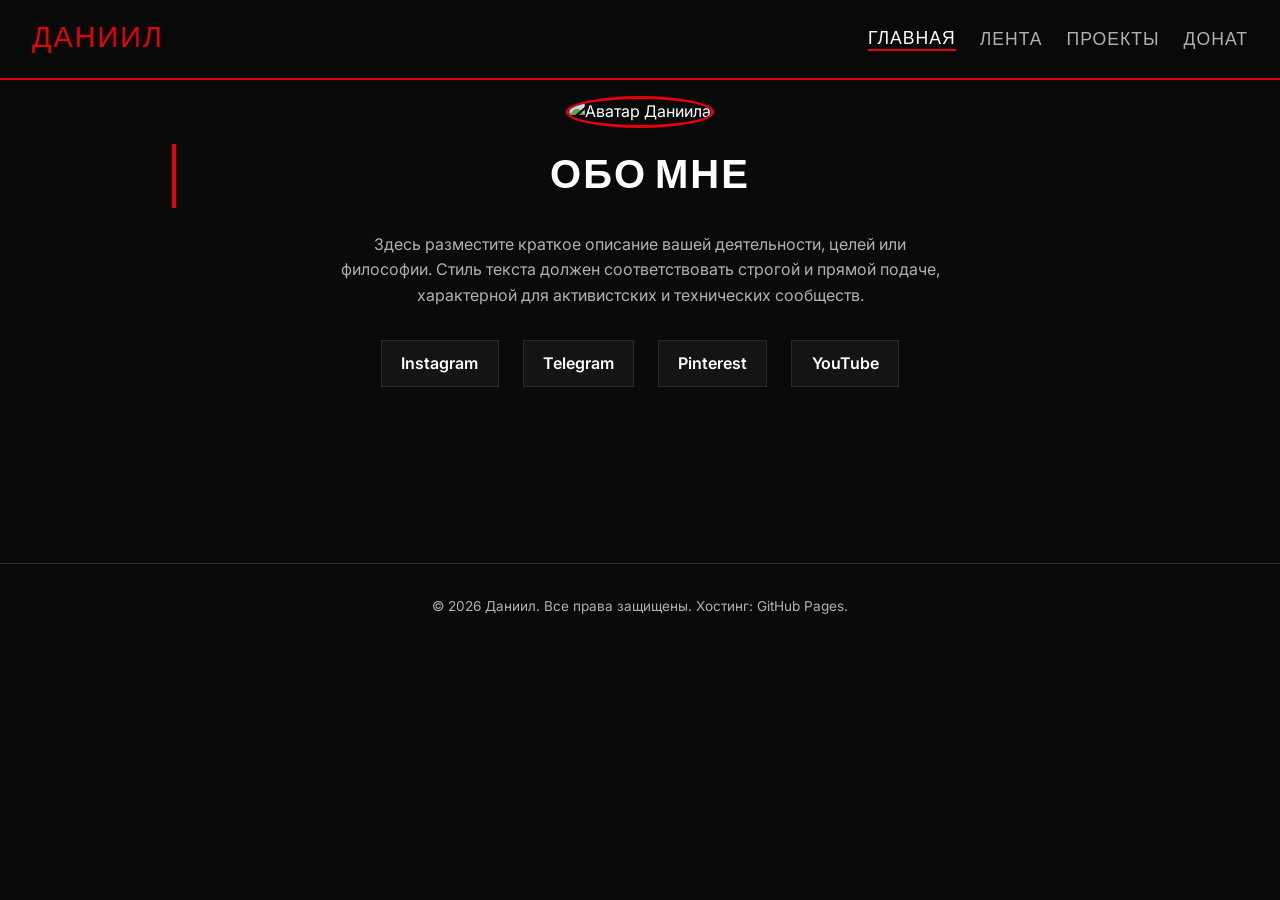
==== index.html @ aa6d2a46 "Create index.html" ====
<!DOCTYPE html>
<html lang="ru">
<head>
  <meta charset="UTF-8">
  <meta name="viewport" content="width=device-width, initial-scale=1.0">
  <title>Даниил | Официальный сайт</title>
  <link rel="preconnect" href="https://fonts.googleapis.com">
  <link href="https://fonts.googleapis.com/css2?family=Bebas+Neue&family=Inter:wght@400;600&display=swap" rel="stylesheet">
  <style>
    :root {
      --bg-primary: #0a0a0a;
      --bg-secondary: #141414;
      --text-primary: #ffffff;
      --text-secondary: #b0b0b0;
      --accent: #e3000f; /* Фирменный красный, близкий к Sea Shepherd */
      --border: #2a2a2a;
      --font-heading: 'Bebas Neue', Impact, sans-serif;
      --font-body: 'Inter', system-ui, sans-serif;
    }

    * { margin: 0; padding: 0; box-sizing: border-box; }
    body {
      background: var(--bg-primary);
      color: var(--text-primary);
      font-family: var(--font-body);
      line-height: 1.6;
      -webkit-font-smoothing: antialiased;
    }

    /* Навигация */
    nav {
      position: fixed; top: 0; left: 0; right: 0; z-index: 100;
      background: rgba(10,10,10,0.95);
      border-bottom: 2px solid var(--accent);
      padding: 1rem 2rem;
      display: flex; justify-content: space-between; align-items: center;
    }
    .logo { font-family: var(--font-heading); font-size: 1.8rem; letter-spacing: 2px; color: var(--accent); text-transform: uppercase; }
    .nav-links { display: flex; gap: 1.5rem; }
    .nav-btn {
      background: none; border: none; color: var(--text-secondary);
      font-family: var(--font-heading); font-size: 1.1rem; letter-spacing: 1px;
      cursor: pointer; text-transform: uppercase; transition: color 0.2s;
    }
    .nav-btn:hover, .nav-btn.active { color: var(--text-primary); border-bottom: 2px solid var(--accent); }

    /* Основной контент */
    main { padding: 6rem 2rem 4rem; max-width: 1000px; margin: 0 auto; }
    section { display: none; animation: fadeIn 0.3s ease; }
    section.active { display: block; }
    @keyframes fadeIn { from { opacity: 0; transform: translateY(8px); } to { opacity: 1; transform: translateY(0); } }

    h1, h2 { font-family: var(--font-heading); text-transform: uppercase; letter-spacing: 2px; margin-bottom: 1.5rem; }
    h1 { font-size: 2.5rem; border-left: 4px solid var(--accent); padding-left: 1rem; }
    h2 { font-size: 2rem; color: var(--accent); }

    /* Страница 1: Главная */
    .profile { text-align: center; margin-bottom: 3rem; }
    .avatar {
      width: 160px; height: 160px; border-radius: 50%; object-fit: cover;
      border: 3px solid var(--accent); margin-bottom: 1rem;
    }
    .bio { max-width: 600px; margin: 0 auto 2rem; color: var(--text-secondary); }
    .socials { display: flex; justify-content: center; gap: 1.5rem; flex-wrap: wrap; }
    .social-link {
      display: inline-flex; align-items: center; gap: 0.5rem;
      padding: 0.6rem 1.2rem; background: var(--bg-secondary);
      border: 1px solid var(--border); color: var(--text-primary);
      text-decoration: none; font-weight: 600; transition: all 0.2s;
    }
    .social-link:hover { background: var(--accent); border-color: var(--accent); }

    /* Страница 2: Лента */
    .feed-container { display: grid; gap: 1.5rem; }
    .post { background: var(--bg-secondary); padding: 1.5rem; border-left: 3px solid var(--border); transition: border-color 0.2s; }
    .post:hover { border-left-color: var(--accent); }
    .post-date { color: var(--accent); font-size: 0.85rem; margin-bottom: 0.5rem; font-weight: 600; }
    .post-text { color: var(--text-secondary); }
    .feed-status { text-align: center; color: var(--text-secondary); padding: 2rem; }

    /* Страница 3: Проекты */
    .projects-grid { display: grid; grid-template-columns: repeat(auto-fit, minmax(280px, 1fr)); gap: 2rem; }
    .project-card { background: var(--bg-secondary); border: 1px solid var(--border); overflow: hidden; }
    .project-cover { width: 100%; height: 180px; background: #1a1a1a; display: flex; align-items: center; justify-content: center; color: var(--text-secondary); }
    .project-content { padding: 1.2rem; }
    .project-title { font-size: 1.3rem; margin-bottom: 0.5rem; color: var(--text-primary); }
    .project-desc { color: var(--text-secondary); font-size: 0.95rem; margin-bottom: 1rem; }
    .download-btn {
      display: inline-block; padding: 0.6rem 1rem; background: var(--accent);
      color: #fff; text-decoration: none; font-weight: 600; text-transform: uppercase;
      letter-spacing: 1px; transition: opacity 0.2s;
    }
    .download-btn:hover { opacity: 0.85; }

    /* Страница 4: Донат */
    .donate-wrapper { text-align: center; max-width: 500px; margin: 0 auto; }
    .qr-container {
      width: 280px; height: 280px; background: #fff; padding: 1rem;
      margin: 1.5rem auto; border: 2px solid var(--accent);
    }
    .qr-container img { width: 100%; height: 100%; object-fit: contain; }
    .donate-note { color: var(--text-secondary); font-size: 0.9rem; margin-top: 1rem; }

    footer { text-align: center; padding: 2rem; color: var(--text-secondary); border-top: 1px solid var(--border); margin-top: 4rem; font-size: 0.85rem; }

    @media (max-width: 600px) {
      nav { flex-direction: column; gap: 0.8rem; padding: 1rem; }
      .nav-links { gap: 1rem; flex-wrap: wrap; justify-content: center; }
      main { padding: 8rem 1rem 3rem; }
    }
  </style>
</head>
<body>
  <nav>
    <div class="logo">Даниил</div>
    <div class="nav-links">
      <button class="nav-btn active" data-target="home">Главная</button>
      <button class="nav-btn" data-target="feed">Лента</button>
      <button class="nav-btn" data-target="projects">Проекты</button>
      <button class="nav-btn" data-target="donate">Донат</button>
    </div>
  </nav>

  <main>
    <!-- 1. Главная -->
    <section id="home" class="active">
      <div class="profile">
        <img src="avatar.jpg" alt="Аватар Даниила" class="avatar">
        <h1>Обо мне</h1>
        <p class="bio">Здесь разместите краткое описание вашей деятельности, целей или философии. Стиль текста должен соответствовать строгой и прямой подаче, характерной для активистских и технических сообществ.</p>
        <div class="socials">
          <a href="https://instagram.com/ваш_ник" class="social-link" target="_blank" rel="noopener">Instagram</a>
          <a href="https://t.me/ваш_ник" class="social-link" target="_blank" rel="noopener">Telegram</a>
          <a href="https://pinterest.com/ваш_ник" class="social-link" target="_blank" rel="noopener">Pinterest</a>
          <a href="https://youtube.com/@ваш_ник" class="social-link" target="_blank" rel="noopener">YouTube</a>
        </div>
      </div>
    </section>

    <!-- 2. Лента -->
    <section id="feed">
      <h2>Публикации</h2>
      <div id="feed-container" class="feed-container">
        <div class="feed-status">Загрузка публикаций...</div>
      </div>
    </section>

    <!-- 3. Проекты -->
    <section id="projects">
      <h2>Проекты</h2>
      <div class="projects-grid">
        <article class="project-card">
          <div class="project-cover">Обложка проекта 1</div>
          <div class="project-content">
            <h3 class="project-title">Название проекта</h3>
            <p class="project-desc">Краткое описание функционала, технологий и целей проекта.</p>
            <a href="ссылка_на_архив.zip" class="download-btn" download>Скачать</a>
          </div>
        </article>
        <article class="project-card">
          <div class="project-cover">Обложка проекта 2</div>
          <div class="project-content">
            <h3 class="project-title">Название проекта</h3>
            <p class="project-desc">Описание второго проекта. Замените заглушки на реальные данные.</p>
            <a href="ссылка_на_архив.zip" class="download-btn" download>Скачать</a>
          </div>
        </article>
      </div>
    </section>

    <!-- 4. Донат -->
    <section id="donate">
      <h2>Поддержать проект</h2>
      <div class="donate-wrapper">
        <p>Сканируйте QR-код для отправки произвольной или фиксированной суммы. Платёж обрабатывается через защищённый шлюз.</p>
        <div class="qr-container">
          <img src="qr-placeholder.png" alt="QR-код для доната">
        </div>
        <p class="donate-note">Если QR не отображается, замените файл <code>qr-placeholder.png</code> в корне репозитория на сгенерированный код вашей платёжной ссылки.</p>
      </div>
    </section>
  </main>

  <footer>
    &copy; <span id="year"></span> Даниил. Все права защищены. Хостинг: GitHub Pages.
  </footer>

  <script>
    // Навигация
    document.querySelectorAll('.nav-btn').forEach(btn => {
      btn.addEventListener('click', () => {
        document.querySelectorAll('.nav-btn').forEach(b => b.classList.remove('active'));
        document.querySelectorAll('section').forEach(s => s.classList.remove('active'));
        btn.classList.add('active');
        document.getElementById(btn.dataset.target).classList.add('active');
      });
    });

    // Год в футере
    document.getElementById('year').textContent = new Date().getFullYear();

    // Загрузка ленты из Telegram (через RSS2JSON)
    // ЗАМЕНИТЕ 'ваш_ник' на username публичного Telegram-канала
    const TG_USERNAME = 'ваш_ник';
    const RSS_URL = `https://api.rss2json.com/v1/api.json?rss_url=https://t.me/s/${TG_USERNAME}`;

    async function loadFeed() {
      const container = document.getElementById('feed-container');
      try {
        const res = await fetch(RSS_URL);
        const data = await res.json();
        if (data.status !== 'ok' || !data.items?.length) throw new Error('Нет данных');
        
        container.innerHTML = '';
        data.items.slice(0, 10).forEach(post => {
          const el = document.createElement('article');
          el.className = 'post';
          el.innerHTML = `
            <div class="post-date">${new Date(post.pubDate).toLocaleDateString('ru-RU')}</div>
            <div class="post-text">${post.description?.replace(/<[^>]*>/g, '').slice(0, 250)}...</div>
          `;
          container.appendChild(el);
        });
      } catch (e) {
        container.innerHTML = `<div class="feed-status">Не удалось загрузить ленту. Убедитесь, что канал "${TG_USERNAME}" публичный, или используйте статический JSON.</div>`;
        console.error('Feed error:', e);
      }
    }

    // Раскомментируйте строку ниже для активации загрузки:
    // loadFeed();
  </script>
</body>
</html>
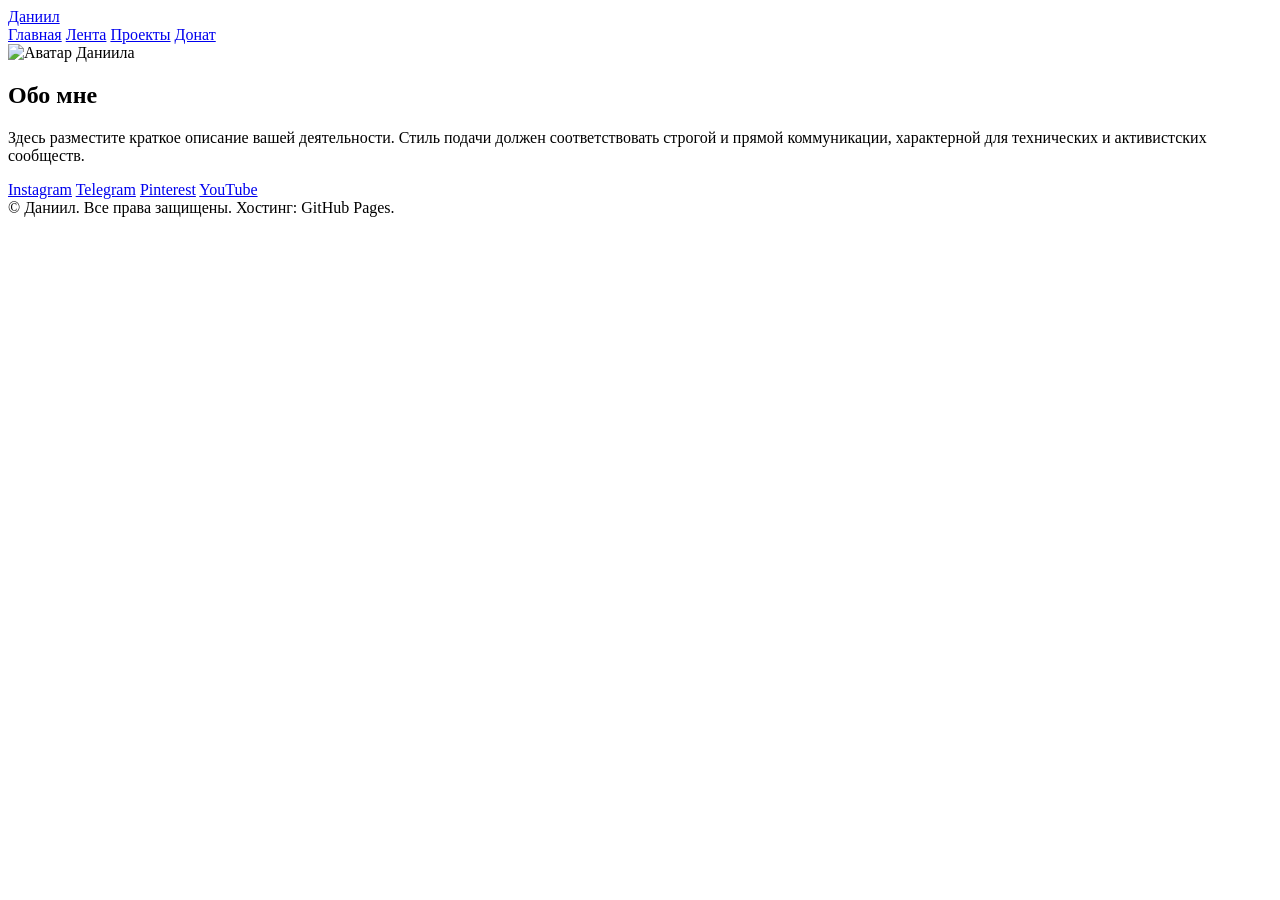
==== commit d6ffcf58: "Update index.html" ====
--- a/index.html
+++ b/index.html
@@ -3,232 +3,38 @@
 <head>
   <meta charset="UTF-8">
   <meta name="viewport" content="width=device-width, initial-scale=1.0">
-  <title>Даниил | Официальный сайт</title>
+  <title>Даниил | Главная</title>
+  <link rel="stylesheet" href="style.css">
   <link rel="preconnect" href="https://fonts.googleapis.com">
   <link href="https://fonts.googleapis.com/css2?family=Bebas+Neue&family=Inter:wght@400;600&display=swap" rel="stylesheet">
-  <style>
-    :root {
-      --bg-primary: #0a0a0a;
-      --bg-secondary: #141414;
-      --text-primary: #ffffff;
-      --text-secondary: #b0b0b0;
-      --accent: #e3000f; /* Фирменный красный, близкий к Sea Shepherd */
-      --border: #2a2a2a;
-      --font-heading: 'Bebas Neue', Impact, sans-serif;
-      --font-body: 'Inter', system-ui, sans-serif;
-    }
-
-    * { margin: 0; padding: 0; box-sizing: border-box; }
-    body {
-      background: var(--bg-primary);
-      color: var(--text-primary);
-      font-family: var(--font-body);
-      line-height: 1.6;
-      -webkit-font-smoothing: antialiased;
-    }
-
-    /* Навигация */
-    nav {
-      position: fixed; top: 0; left: 0; right: 0; z-index: 100;
-      background: rgba(10,10,10,0.95);
-      border-bottom: 2px solid var(--accent);
-      padding: 1rem 2rem;
-      display: flex; justify-content: space-between; align-items: center;
-    }
-    .logo { font-family: var(--font-heading); font-size: 1.8rem; letter-spacing: 2px; color: var(--accent); text-transform: uppercase; }
-    .nav-links { display: flex; gap: 1.5rem; }
-    .nav-btn {
-      background: none; border: none; color: var(--text-secondary);
-      font-family: var(--font-heading); font-size: 1.1rem; letter-spacing: 1px;
-      cursor: pointer; text-transform: uppercase; transition: color 0.2s;
-    }
-    .nav-btn:hover, .nav-btn.active { color: var(--text-primary); border-bottom: 2px solid var(--accent); }
-
-    /* Основной контент */
-    main { padding: 6rem 2rem 4rem; max-width: 1000px; margin: 0 auto; }
-    section { display: none; animation: fadeIn 0.3s ease; }
-    section.active { display: block; }
-    @keyframes fadeIn { from { opacity: 0; transform: translateY(8px); } to { opacity: 1; transform: translateY(0); } }
-
-    h1, h2 { font-family: var(--font-heading); text-transform: uppercase; letter-spacing: 2px; margin-bottom: 1.5rem; }
-    h1 { font-size: 2.5rem; border-left: 4px solid var(--accent); padding-left: 1rem; }
-    h2 { font-size: 2rem; color: var(--accent); }
-
-    /* Страница 1: Главная */
-    .profile { text-align: center; margin-bottom: 3rem; }
-    .avatar {
-      width: 160px; height: 160px; border-radius: 50%; object-fit: cover;
-      border: 3px solid var(--accent); margin-bottom: 1rem;
-    }
-    .bio { max-width: 600px; margin: 0 auto 2rem; color: var(--text-secondary); }
-    .socials { display: flex; justify-content: center; gap: 1.5rem; flex-wrap: wrap; }
-    .social-link {
-      display: inline-flex; align-items: center; gap: 0.5rem;
-      padding: 0.6rem 1.2rem; background: var(--bg-secondary);
-      border: 1px solid var(--border); color: var(--text-primary);
-      text-decoration: none; font-weight: 600; transition: all 0.2s;
-    }
-    .social-link:hover { background: var(--accent); border-color: var(--accent); }
-
-    /* Страница 2: Лента */
-    .feed-container { display: grid; gap: 1.5rem; }
-    .post { background: var(--bg-secondary); padding: 1.5rem; border-left: 3px solid var(--border); transition: border-color 0.2s; }
-    .post:hover { border-left-color: var(--accent); }
-    .post-date { color: var(--accent); font-size: 0.85rem; margin-bottom: 0.5rem; font-weight: 600; }
-    .post-text { color: var(--text-secondary); }
-    .feed-status { text-align: center; color: var(--text-secondary); padding: 2rem; }
-
-    /* Страница 3: Проекты */
-    .projects-grid { display: grid; grid-template-columns: repeat(auto-fit, minmax(280px, 1fr)); gap: 2rem; }
-    .project-card { background: var(--bg-secondary); border: 1px solid var(--border); overflow: hidden; }
-    .project-cover { width: 100%; height: 180px; background: #1a1a1a; display: flex; align-items: center; justify-content: center; color: var(--text-secondary); }
-    .project-content { padding: 1.2rem; }
-    .project-title { font-size: 1.3rem; margin-bottom: 0.5rem; color: var(--text-primary); }
-    .project-desc { color: var(--text-secondary); font-size: 0.95rem; margin-bottom: 1rem; }
-    .download-btn {
-      display: inline-block; padding: 0.6rem 1rem; background: var(--accent);
-      color: #fff; text-decoration: none; font-weight: 600; text-transform: uppercase;
-      letter-spacing: 1px; transition: opacity 0.2s;
-    }
-    .download-btn:hover { opacity: 0.85; }
-
-    /* Страница 4: Донат */
-    .donate-wrapper { text-align: center; max-width: 500px; margin: 0 auto; }
-    .qr-container {
-      width: 280px; height: 280px; background: #fff; padding: 1rem;
-      margin: 1.5rem auto; border: 2px solid var(--accent);
-    }
-    .qr-container img { width: 100%; height: 100%; object-fit: contain; }
-    .donate-note { color: var(--text-secondary); font-size: 0.9rem; margin-top: 1rem; }
-
-    footer { text-align: center; padding: 2rem; color: var(--text-secondary); border-top: 1px solid var(--border); margin-top: 4rem; font-size: 0.85rem; }
-
-    @media (max-width: 600px) {
-      nav { flex-direction: column; gap: 0.8rem; padding: 1rem; }
-      .nav-links { gap: 1rem; flex-wrap: wrap; justify-content: center; }
-      main { padding: 8rem 1rem 3rem; }
-    }
-  </style>
 </head>
 <body>
   <nav>
-    <div class="logo">Даниил</div>
+    <a href="./" class="logo">Даниил</a>
     <div class="nav-links">
-      <button class="nav-btn active" data-target="home">Главная</button>
-      <button class="nav-btn" data-target="feed">Лента</button>
-      <button class="nav-btn" data-target="projects">Проекты</button>
-      <button class="nav-btn" data-target="donate">Донат</button>
+      <a href="./" class="nav-link nav-btn">Главная</a>
+      <a href="feed.html" class="nav-link nav-btn">Лента</a>
+      <a href="projects.html" class="nav-link nav-btn">Проекты</a>
+      <a href="donate.html" class="nav-link nav-btn">Донат</a>
     </div>
   </nav>
 
   <main>
-    <!-- 1. Главная -->
-    <section id="home" class="active">
-      <div class="profile">
-        <img src="avatar.jpg" alt="Аватар Даниила" class="avatar">
-        <h1>Обо мне</h1>
-        <p class="bio">Здесь разместите краткое описание вашей деятельности, целей или философии. Стиль текста должен соответствовать строгой и прямой подаче, характерной для активистских и технических сообществ.</p>
-        <div class="socials">
-          <a href="https://instagram.com/ваш_ник" class="social-link" target="_blank" rel="noopener">Instagram</a>
-          <a href="https://t.me/ваш_ник" class="social-link" target="_blank" rel="noopener">Telegram</a>
-          <a href="https://pinterest.com/ваш_ник" class="social-link" target="_blank" rel="noopener">Pinterest</a>
-          <a href="https://youtube.com/@ваш_ник" class="social-link" target="_blank" rel="noopener">YouTube</a>
-        </div>
-      </div>
-    </section>
-
-    <!-- 2. Лента -->
-    <section id="feed">
-      <h2>Публикации</h2>
-      <div id="feed-container" class="feed-container">
-        <div class="feed-status">Загрузка публикаций...</div>
-      </div>
-    </section>
-
-    <!-- 3. Проекты -->
-    <section id="projects">
-      <h2>Проекты</h2>
-      <div class="projects-grid">
-        <article class="project-card">
-          <div class="project-cover">Обложка проекта 1</div>
-          <div class="project-content">
-            <h3 class="project-title">Название проекта</h3>
-            <p class="project-desc">Краткое описание функционала, технологий и целей проекта.</p>
-            <a href="ссылка_на_архив.zip" class="download-btn" download>Скачать</a>
-          </div>
-        </article>
-        <article class="project-card">
-          <div class="project-cover">Обложка проекта 2</div>
-          <div class="project-content">
-            <h3 class="project-title">Название проекта</h3>
-            <p class="project-desc">Описание второго проекта. Замените заглушки на реальные данные.</p>
-            <a href="ссылка_на_архив.zip" class="download-btn" download>Скачать</a>
-          </div>
-        </article>
-      </div>
-    </section>
-
-    <!-- 4. Донат -->
-    <section id="donate">
-      <h2>Поддержать проект</h2>
-      <div class="donate-wrapper">
-        <p>Сканируйте QR-код для отправки произвольной или фиксированной суммы. Платёж обрабатывается через защищённый шлюз.</p>
-        <div class="qr-container">
-          <img src="qr-placeholder.png" alt="QR-код для доната">
-        </div>
-        <p class="donate-note">Если QR не отображается, замените файл <code>qr-placeholder.png</code> в корне репозитория на сгенерированный код вашей платёжной ссылки.</p>
+    <section class="profile">
+      <img src="avatar.jpg" alt="Аватар Даниила" class="avatar">
+      <h1>Обо мне</h1>
+      <p class="bio">Здесь разместите краткое описание вашей деятельности. Стиль подачи должен соответствовать строгой и прямой коммуникации, характерной для технических и активистских сообществ.</p>
+      <div class="socials">
+        <a href="#" class="social-link" data-target="instagram" target="_blank" rel="noopener">Instagram</a>
+        <a href="#" class="social-link" data-target="telegram" target="_blank" rel="noopener">Telegram</a>
+        <a href="#" class="social-link" data-target="pinterest" target="_blank" rel="noopener">Pinterest</a>
+        <a href="#" class="social-link" data-target="youtube" target="_blank" rel="noopener">YouTube</a>
       </div>
     </section>
   </main>
 
-  <footer>
-    &copy; <span id="year"></span> Даниил. Все права защищены. Хостинг: GitHub Pages.
-  </footer>
-
-  <script>
-    // Навигация
-    document.querySelectorAll('.nav-btn').forEach(btn => {
-      btn.addEventListener('click', () => {
-        document.querySelectorAll('.nav-btn').forEach(b => b.classList.remove('active'));
-        document.querySelectorAll('section').forEach(s => s.classList.remove('active'));
-        btn.classList.add('active');
-        document.getElementById(btn.dataset.target).classList.add('active');
-      });
-    });
-
-    // Год в футере
-    document.getElementById('year').textContent = new Date().getFullYear();
-
-    // Загрузка ленты из Telegram (через RSS2JSON)
-    // ЗАМЕНИТЕ 'ваш_ник' на username публичного Telegram-канала
-    const TG_USERNAME = 'ваш_ник';
-    const RSS_URL = `https://api.rss2json.com/v1/api.json?rss_url=https://t.me/s/${TG_USERNAME}`;
-
-    async function loadFeed() {
-      const container = document.getElementById('feed-container');
-      try {
-        const res = await fetch(RSS_URL);
-        const data = await res.json();
-        if (data.status !== 'ok' || !data.items?.length) throw new Error('Нет данных');
-        
-        container.innerHTML = '';
-        data.items.slice(0, 10).forEach(post => {
-          const el = document.createElement('article');
-          el.className = 'post';
-          el.innerHTML = `
-            <div class="post-date">${new Date(post.pubDate).toLocaleDateString('ru-RU')}</div>
-            <div class="post-text">${post.description?.replace(/<[^>]*>/g, '').slice(0, 250)}...</div>
-          `;
-          container.appendChild(el);
-        });
-      } catch (e) {
-        container.innerHTML = `<div class="feed-status">Не удалось загрузить ленту. Убедитесь, что канал "${TG_USERNAME}" публичный, или используйте статический JSON.</div>`;
-        console.error('Feed error:', e);
-      }
-    }
-
-    // Раскомментируйте строку ниже для активации загрузки:
-    // loadFeed();
-  </script>
+  <footer>&copy; <span id="year"></span> Даниил. Все права защищены. Хостинг: GitHub Pages.</footer>
+  <script src="settings.js"></script>
+  <script src="script.js"></script>
 </body>
 </html>
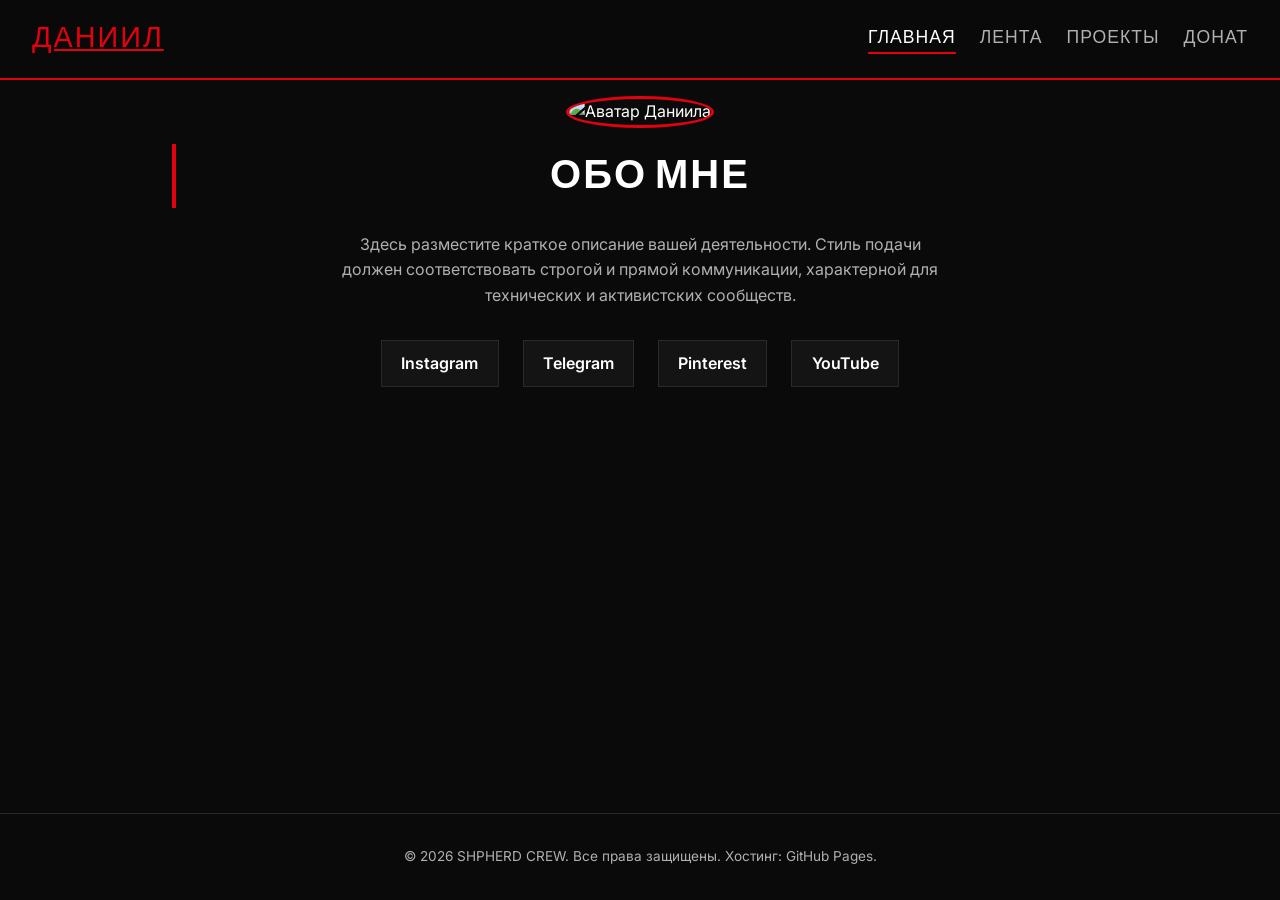
==== commit 0573c6ef: "Update index.html" ====
--- a/index.html
+++ b/index.html
@@ -33,7 +33,7 @@
     </section>
   </main>
 
-  <footer>&copy; <span id="year"></span> Даниил. Все права защищены. Хостинг: GitHub Pages.</footer>
+  <footer>&copy; <span id="year"></span> SHPHERD CREW. Все права защищены. Хостинг: GitHub Pages.</footer>
   <script src="settings.js"></script>
   <script src="script.js"></script>
 </body>
--- a/style.css
+++ b/style.css
@@ -0,0 +1,95 @@
+:root {
+  --bg-primary: #0a0a0a;
+  --bg-secondary: #141414;
+  --text-primary: #ffffff;
+  --text-secondary: #b0b0b0;
+  --accent: #e3000f; /* Sea Shepherd red */
+  --border: #2a2a2a;
+  --font-heading: 'Bebas Neue', Impact, sans-serif;
+  --font-body: 'Inter', system-ui, sans-serif;
+}
+
+* { margin: 0; padding: 0; box-sizing: border-box; }
+body {
+  background: var(--bg-primary);
+  color: var(--text-primary);
+  font-family: var(--font-body);
+  line-height: 1.6;
+  -webkit-font-smoothing: antialiased;
+  min-height: 100vh;
+  display: flex;
+  flex-direction: column;
+}
+
+nav {
+  position: fixed; top: 0; left: 0; right: 0; z-index: 100;
+  background: rgba(10,10,10,0.95);
+  border-bottom: 2px solid var(--accent);
+  padding: 1rem 2rem;
+  display: flex; justify-content: space-between; align-items: center;
+  backdrop-filter: blur(8px);
+}
+.logo { font-family: var(--font-heading); font-size: 1.8rem; letter-spacing: 2px; color: var(--accent); text-transform: uppercase; }
+.nav-links { display: flex; gap: 1.5rem; }
+.nav-btn {
+  background: none; border: none; color: var(--text-secondary);
+  font-family: var(--font-heading); font-size: 1.1rem; letter-spacing: 1px;
+  cursor: pointer; text-transform: uppercase; transition: color 0.2s;
+  text-decoration: none;
+}
+.nav-btn:hover, .nav-btn.active { color: var(--text-primary); border-bottom: 2px solid var(--accent); }
+
+main { flex: 1; padding: 6rem 2rem 4rem; max-width: 1000px; margin: 0 auto; width: 100%; }
+h1, h2 { font-family: var(--font-heading); text-transform: uppercase; letter-spacing: 2px; margin-bottom: 1.5rem; }
+h1 { font-size: 2.5rem; border-left: 4px solid var(--accent); padding-left: 1rem; }
+h2 { font-size: 2rem; color: var(--accent); }
+
+/* Главная */
+.profile { text-align: center; margin-bottom: 3rem; }
+.avatar { width: 160px; height: 160px; border-radius: 50%; object-fit: cover; border: 3px solid var(--accent); margin-bottom: 1rem; }
+.bio { max-width: 600px; margin: 0 auto 2rem; color: var(--text-secondary); }
+.socials { display: flex; justify-content: center; gap: 1.5rem; flex-wrap: wrap; }
+.social-link {
+  display: inline-flex; align-items: center; gap: 0.5rem;
+  padding: 0.6rem 1.2rem; background: var(--bg-secondary);
+  border: 1px solid var(--border); color: var(--text-primary);
+  text-decoration: none; font-weight: 600; transition: all 0.2s;
+}
+.social-link:hover { background: var(--accent); border-color: var(--accent); }
+
+/* Лента */
+.feed-container { display: grid; gap: 1.5rem; }
+.post { background: var(--bg-secondary); padding: 1.5rem; border-left: 3px solid var(--border); transition: border-color 0.2s; }
+.post:hover { border-left-color: var(--accent); }
+.post-date { color: var(--accent); font-size: 0.85rem; margin-bottom: 0.5rem; font-weight: 600; }
+.post-text { color: var(--text-secondary); }
+.feed-status { text-align: center; color: var(--text-secondary); padding: 2rem; }
+
+/* Проекты */
+.projects-grid { display: grid; grid-template-columns: repeat(auto-fit, minmax(280px, 1fr)); gap: 2rem; }
+.project-card { background: var(--bg-secondary); border: 1px solid var(--border); overflow: hidden; }
+.project-cover { width: 100%; height: 180px; background: #1a1a1a; display: flex; align-items: center; justify-content: center; color: var(--text-secondary); font-size: 0.9rem; }
+.project-cover img { width: 100%; height: 100%; object-fit: cover; }
+.project-content { padding: 1.2rem; }
+.project-title { font-size: 1.3rem; margin-bottom: 0.5rem; }
+.project-desc { color: var(--text-secondary); font-size: 0.95rem; margin-bottom: 1rem; }
+.download-btn {
+  display: inline-block; padding: 0.6rem 1rem; background: var(--accent);
+  color: #fff; text-decoration: none; font-weight: 600; text-transform: uppercase;
+  letter-spacing: 1px; transition: opacity 0.2s;
+}
+.download-btn:hover { opacity: 0.85; }
+
+/* Донат */
+.donate-wrapper { text-align: center; max-width: 500px; margin: 0 auto; }
+.qr-container { width: 280px; height: 280px; background: #fff; padding: 1rem; margin: 1.5rem auto; border: 2px solid var(--accent); }
+.qr-container img { width: 100%; height: 100%; object-fit: contain; }
+.donate-note { color: var(--text-secondary); font-size: 0.9rem; margin-top: 1rem; }
+
+footer { text-align: center; padding: 2rem; color: var(--text-secondary); border-top: 1px solid var(--border); margin-top: auto; font-size: 0.85rem; }
+
+@media (max-width: 600px) {
+  nav { flex-direction: column; gap: 0.8rem; padding: 1rem; }
+  .nav-links { gap: 1rem; flex-wrap: wrap; justify-content: center; }
+  main { padding: 8rem 1rem 3rem; }
+}
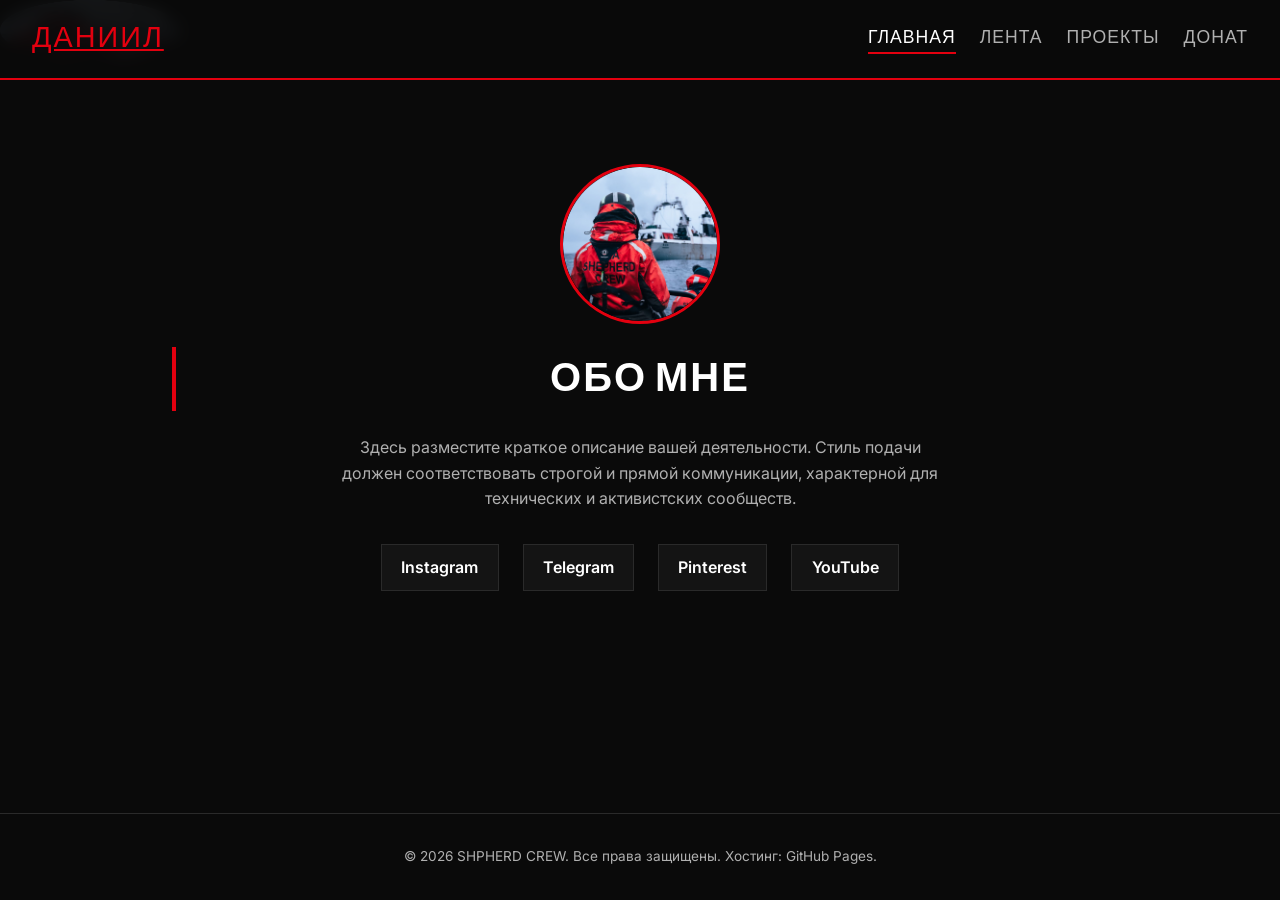
==== commit 1e0614b9: "Update index.html" ====
--- a/index.html
+++ b/index.html
@@ -8,6 +8,11 @@
   <link rel="preconnect" href="https://fonts.googleapis.com">
   <link href="https://fonts.googleapis.com/css2?family=Bebas+Neue&family=Inter:wght@400;600&display=swap" rel="stylesheet">
 </head>
+  
+  <header class="site-header">
+  <img src="avatar.jpg" alt="Даниил" width="180" height="60">
+</header>
+  
 <body>
   <nav>
     <a href="./" class="logo">Даниил</a>
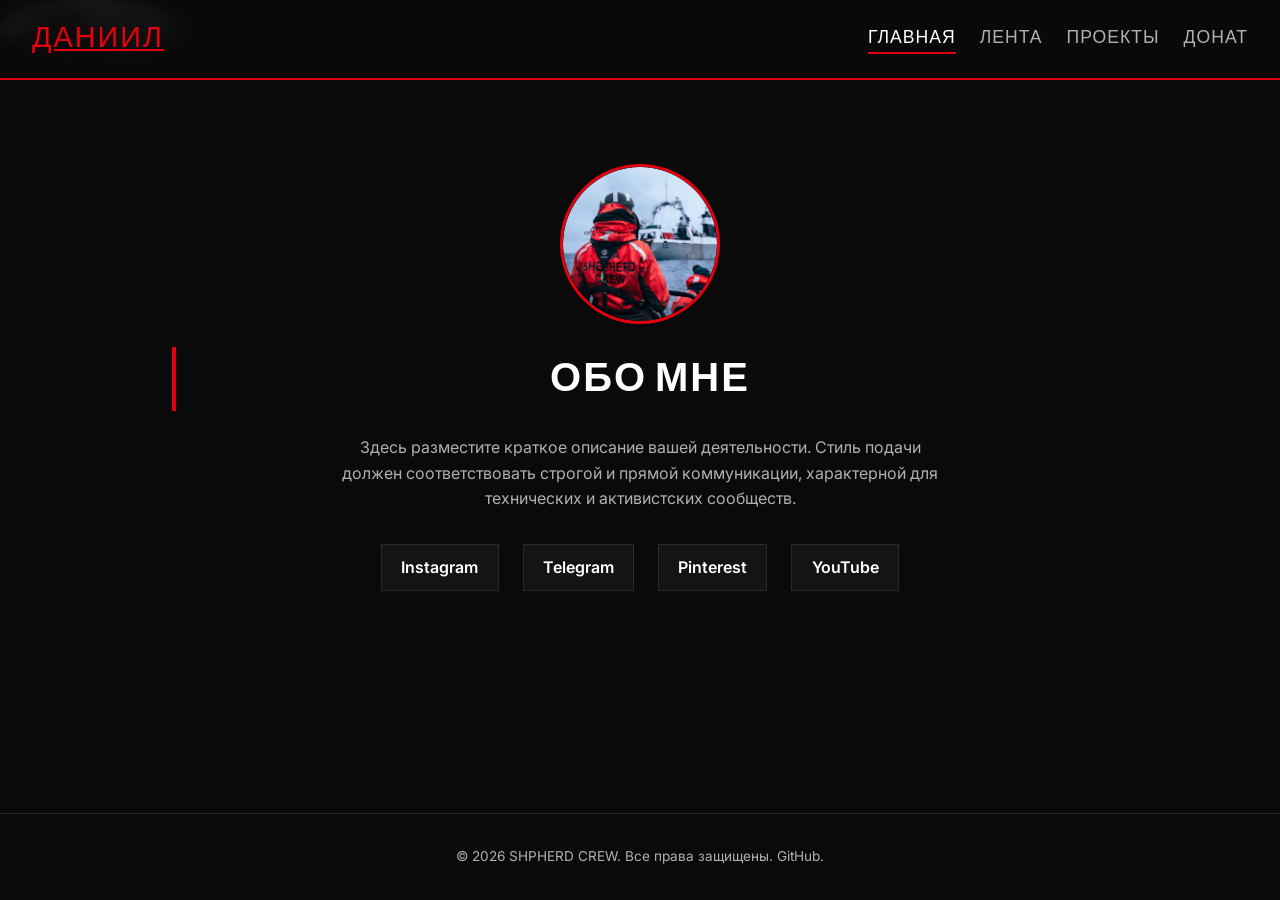
==== commit 3eca0839: "Update index.html" ====
--- a/index.html
+++ b/index.html
@@ -38,7 +38,7 @@
     </section>
   </main>
 
-  <footer>&copy; <span id="year"></span> SHPHERD CREW. Все права защищены. Хостинг: GitHub Pages.</footer>
+  <footer>&copy; <span id="year"></span> SHPHERD CREW. Все права защищены. GitHub.</footer>
   <script src="settings.js"></script>
   <script src="script.js"></script>
 </body>
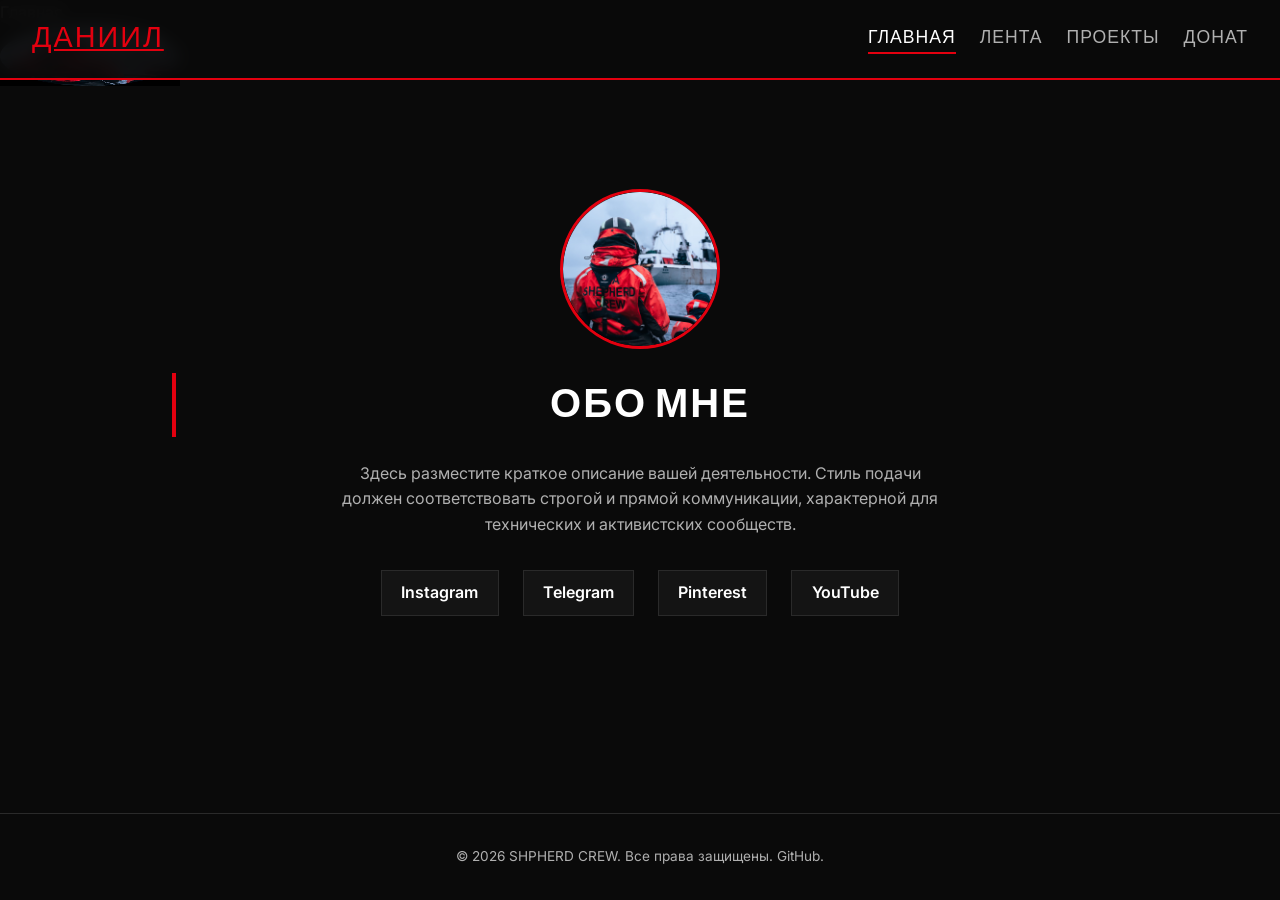
==== commit 898a4b1c: "Update index.html" ====
--- a/index.html
+++ b/index.html
@@ -3,7 +3,7 @@
 <head>
   <meta charset="UTF-8">
   <meta name="viewport" content="width=device-width, initial-scale=1.0">
-  <title>Даниил | Главная</title>
+  </title>Главная</title>
   <link rel="stylesheet" href="style.css">
   <link rel="preconnect" href="https://fonts.googleapis.com">
   <link href="https://fonts.googleapis.com/css2?family=Bebas+Neue&family=Inter:wght@400;600&display=swap" rel="stylesheet">
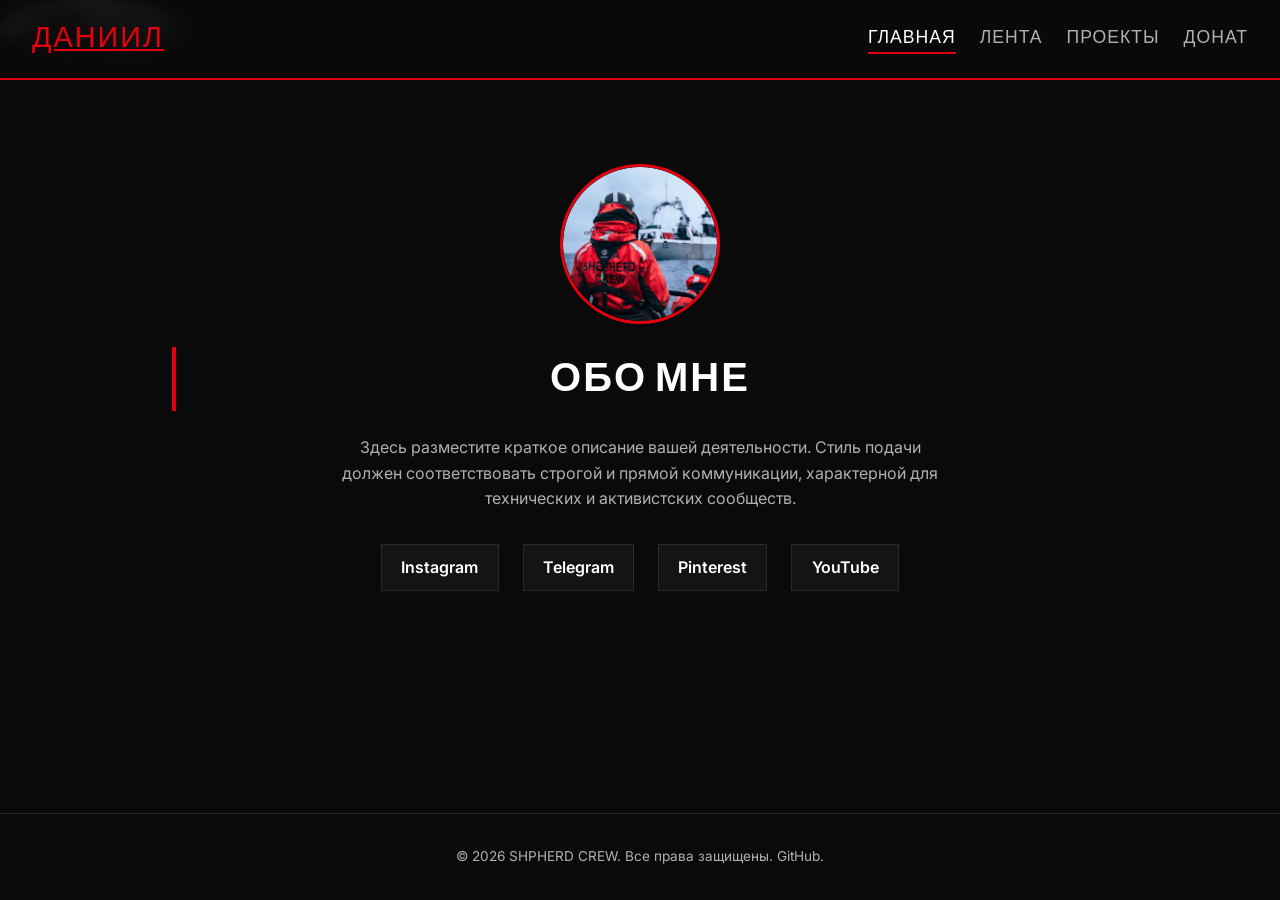
==== commit e53ed3ec: "Update index.html" ====
--- a/index.html
+++ b/index.html
@@ -3,7 +3,7 @@
 <head>
   <meta charset="UTF-8">
   <meta name="viewport" content="width=device-width, initial-scale=1.0">
-  </title>Главная</title>
+  <title>Главная</title>
   <link rel="stylesheet" href="style.css">
   <link rel="preconnect" href="https://fonts.googleapis.com">
   <link href="https://fonts.googleapis.com/css2?family=Bebas+Neue&family=Inter:wght@400;600&display=swap" rel="stylesheet">
